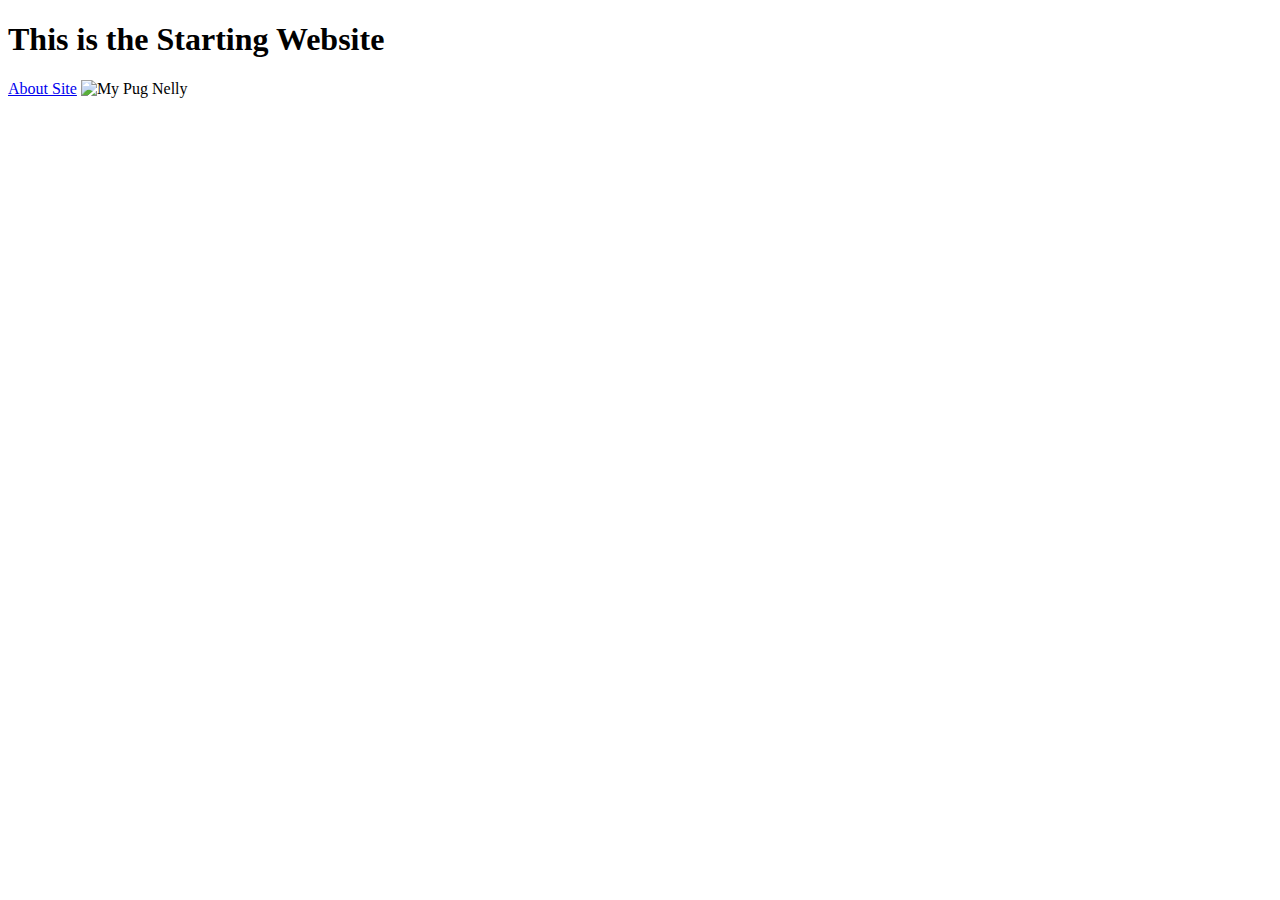
==== index.html @ 58447331 "Rename Index.html to index.html" ====
<!DOCTYPE html>
<html lang="en">

<head>
    <meta charset="UTF-8">
    <meta http-equiv="X-UA-Compatible" content="IE=edge">
    <meta name="viewport" content="width=device-width, initial-scale=1.0">
    <title>Nelly`s Home</title>
    <link rel="stylesheet" href="Style.css">
</head>

<body>
    <h1>This is the Starting Website </h1>
    <a href="About.html">About Site</a>
    <img src="Images\Nelly lugt dich an.jpeg" alt="My Pug Nelly">
</body>

</html>
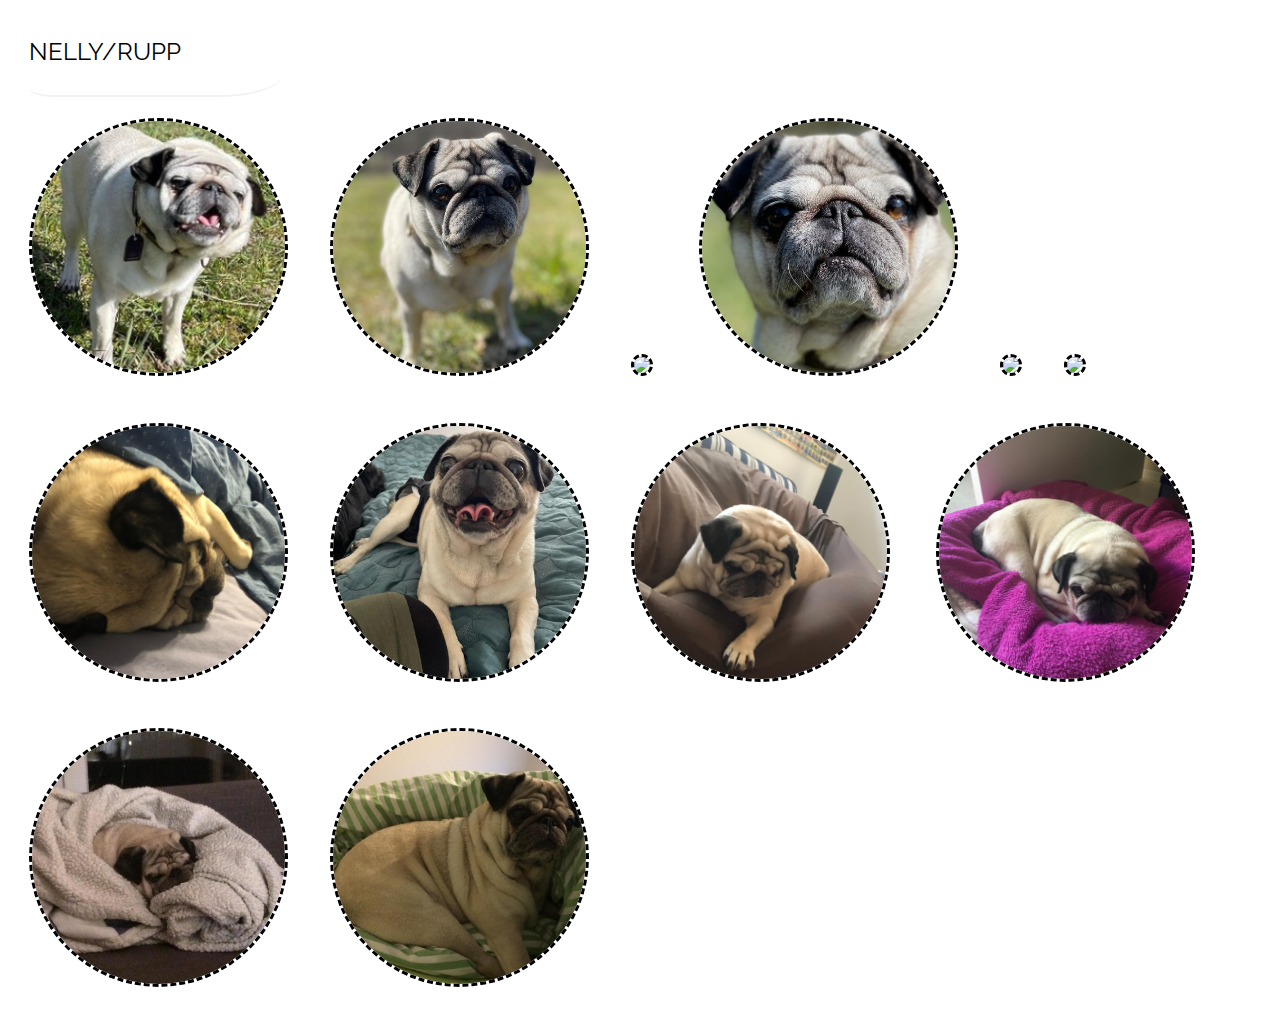
==== commit 9c89d1ea: "Add files via upload" ====
--- a/index.html
+++ b/index.html
@@ -1,18 +1,28 @@
-<!DOCTYPE html>
-<html lang="en">
-
-<head>
-    <meta charset="UTF-8">
-    <meta http-equiv="X-UA-Compatible" content="IE=edge">
-    <meta name="viewport" content="width=device-width, initial-scale=1.0">
-    <title>Nelly`s Home</title>
-    <link rel="stylesheet" href="Style.css">
-</head>
-
-<body>
-    <h1>This is the Starting Website </h1>
-    <a href="About.html">About Site</a>
-    <img src="Images\Nelly lugt dich an.jpeg" alt="My Pug Nelly">
-</body>
-
-</html>
+<!DOCTYPE html>
+<html>
+
+<head>
+    <title>Photo Blog</title>
+    <link rel="preconnect" href="https://fonts.gstatic.com">
+    <link href="https://fonts.googleapis.com/css2?family=Raleway:wght@800&display=swap" rel="stylesheet">
+    <link rel="stylesheet" href="style.css">
+</head>
+
+<body>
+    <nav>Nelly/Rupp</nav>
+
+    <!-- Nelly Insta bilder -->
+    <img src="Image/Nelly Gesicht .png"><img src="Image/Nelly Insta 2.png"><img src="Image/Nelly Insta 3.png">
+
+
+    <img src="Image/Nelly Insta 4.png"><img src="Image/Nelly Insta 5.png"><img src="Image/Nelly Insta 6.png">
+
+    <img src="Image/Nelly auf Bett.jpeg"><img src="Image/Nelly Happy .jpeg"><img src="Image/Sitzsatz.jpeg">
+
+    <img src="Image/Bett Nelly 1.jpeg"><img src="Image/Bett Nelly 2 .jpeg"><img src="Image/Bett Nelly 3.jpeg">
+
+
+
+</body>
+
+</html>--- a/style.css
+++ b/style.css
@@ -0,0 +1,26 @@
+img {
+    width: 20%;
+    margin: calc(10%/6);
+    border-radius: 360%;
+    border-color: black;
+    border: dashed;
+    
+}
+body
+{
+background-image:url(https://www.lawnstarter.com/blog/wp-content/uploads/2017/08/zoysia-grass.jpg);
+
+}
+nav
+{
+    font-size: 1.5em;
+    font-family: 'Raleway', sans-serif;
+    color: black;
+    text-transform: uppercase;
+    border-bottom: 2px solid #f1f1f1;
+    width: 20%;
+    margin-left: calc(10%/6);
+    padding: 1.2em 0;
+    background-color: rgba(255, 255, 255, 0.217);
+    border-radius: 25% 10%;
+}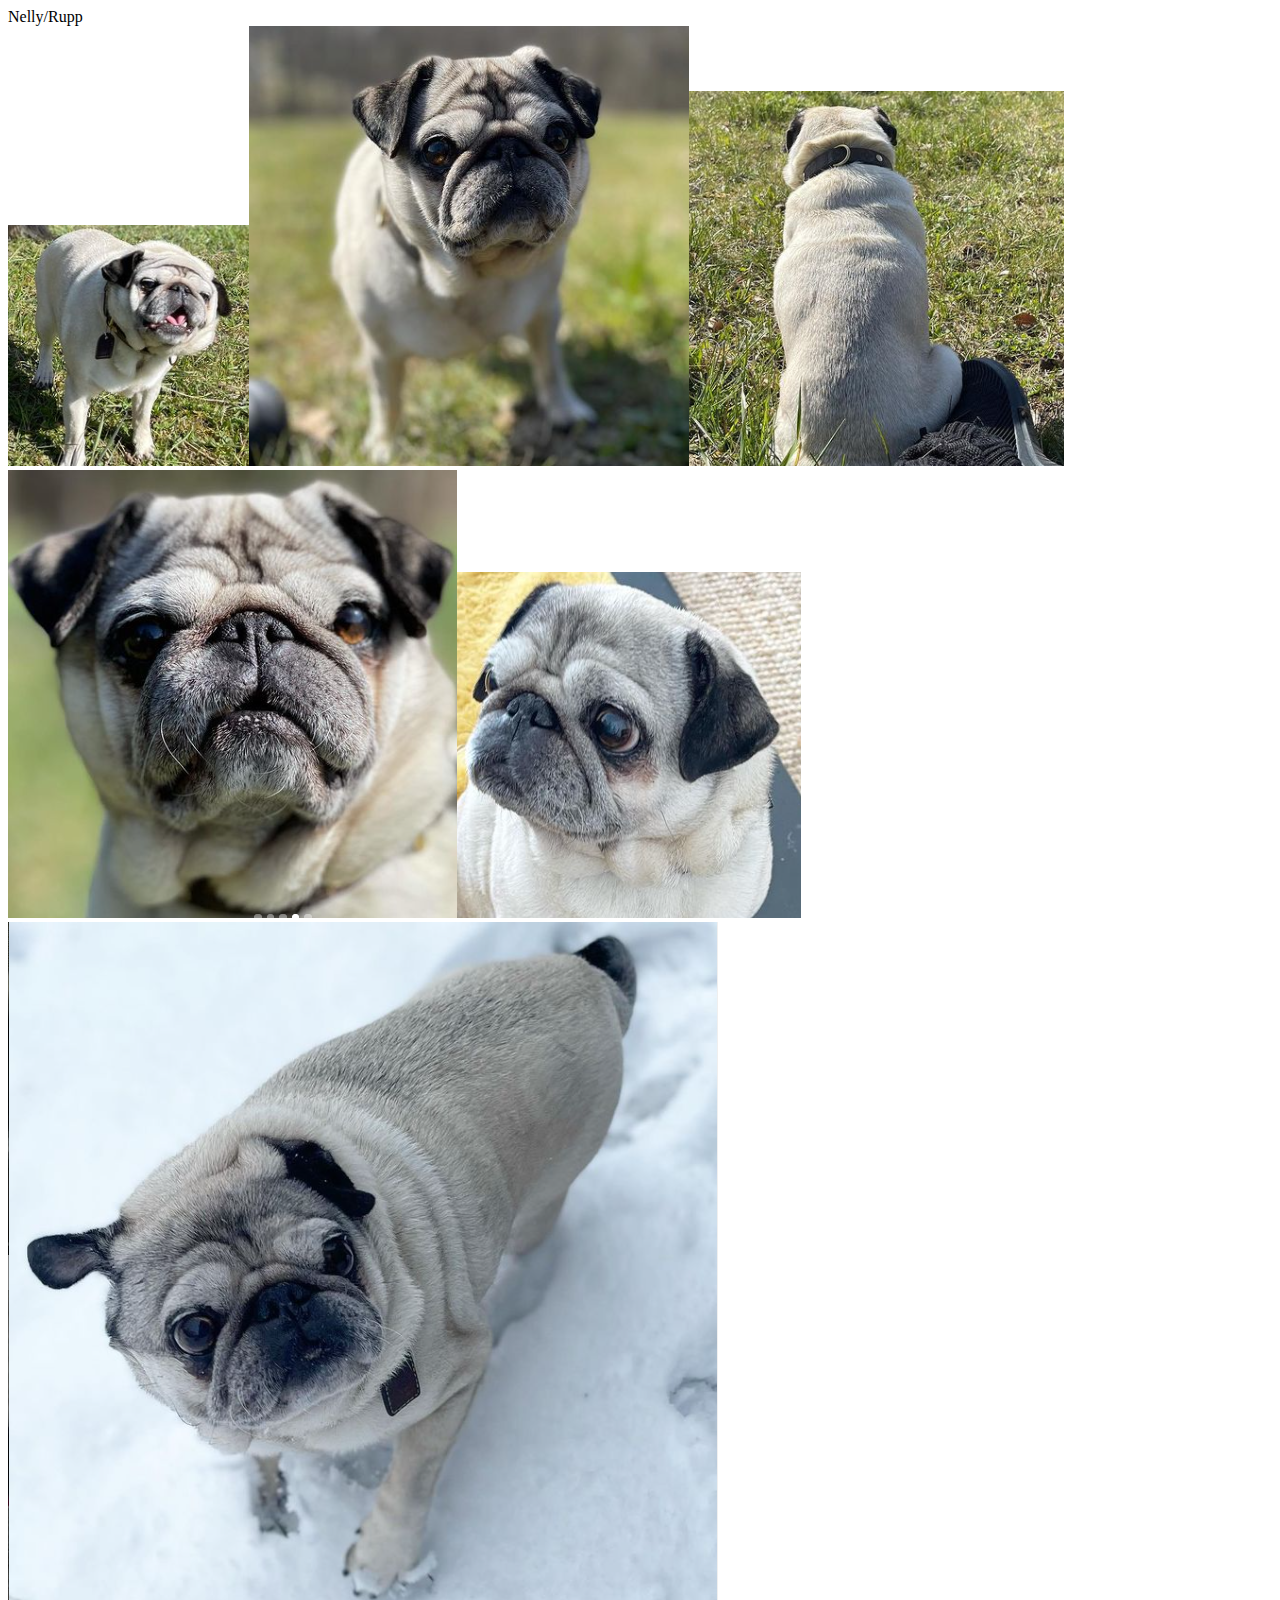
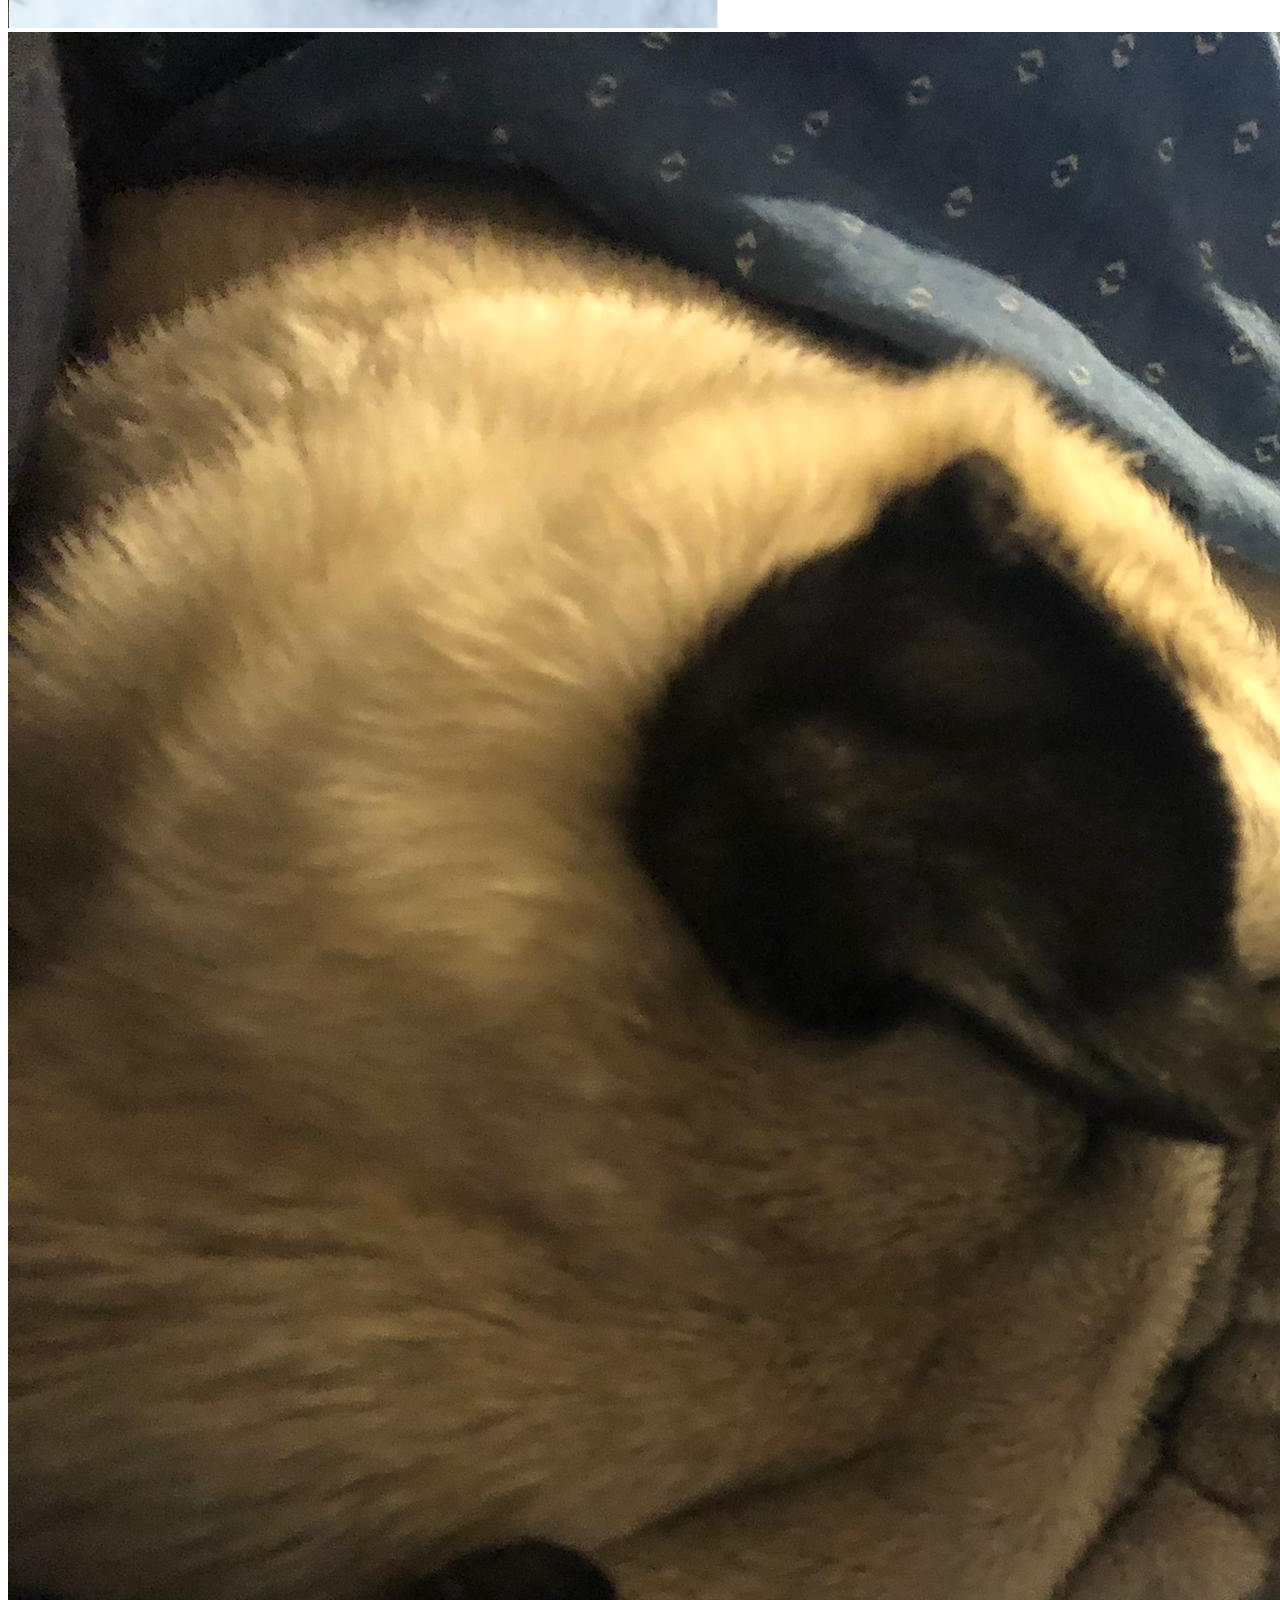
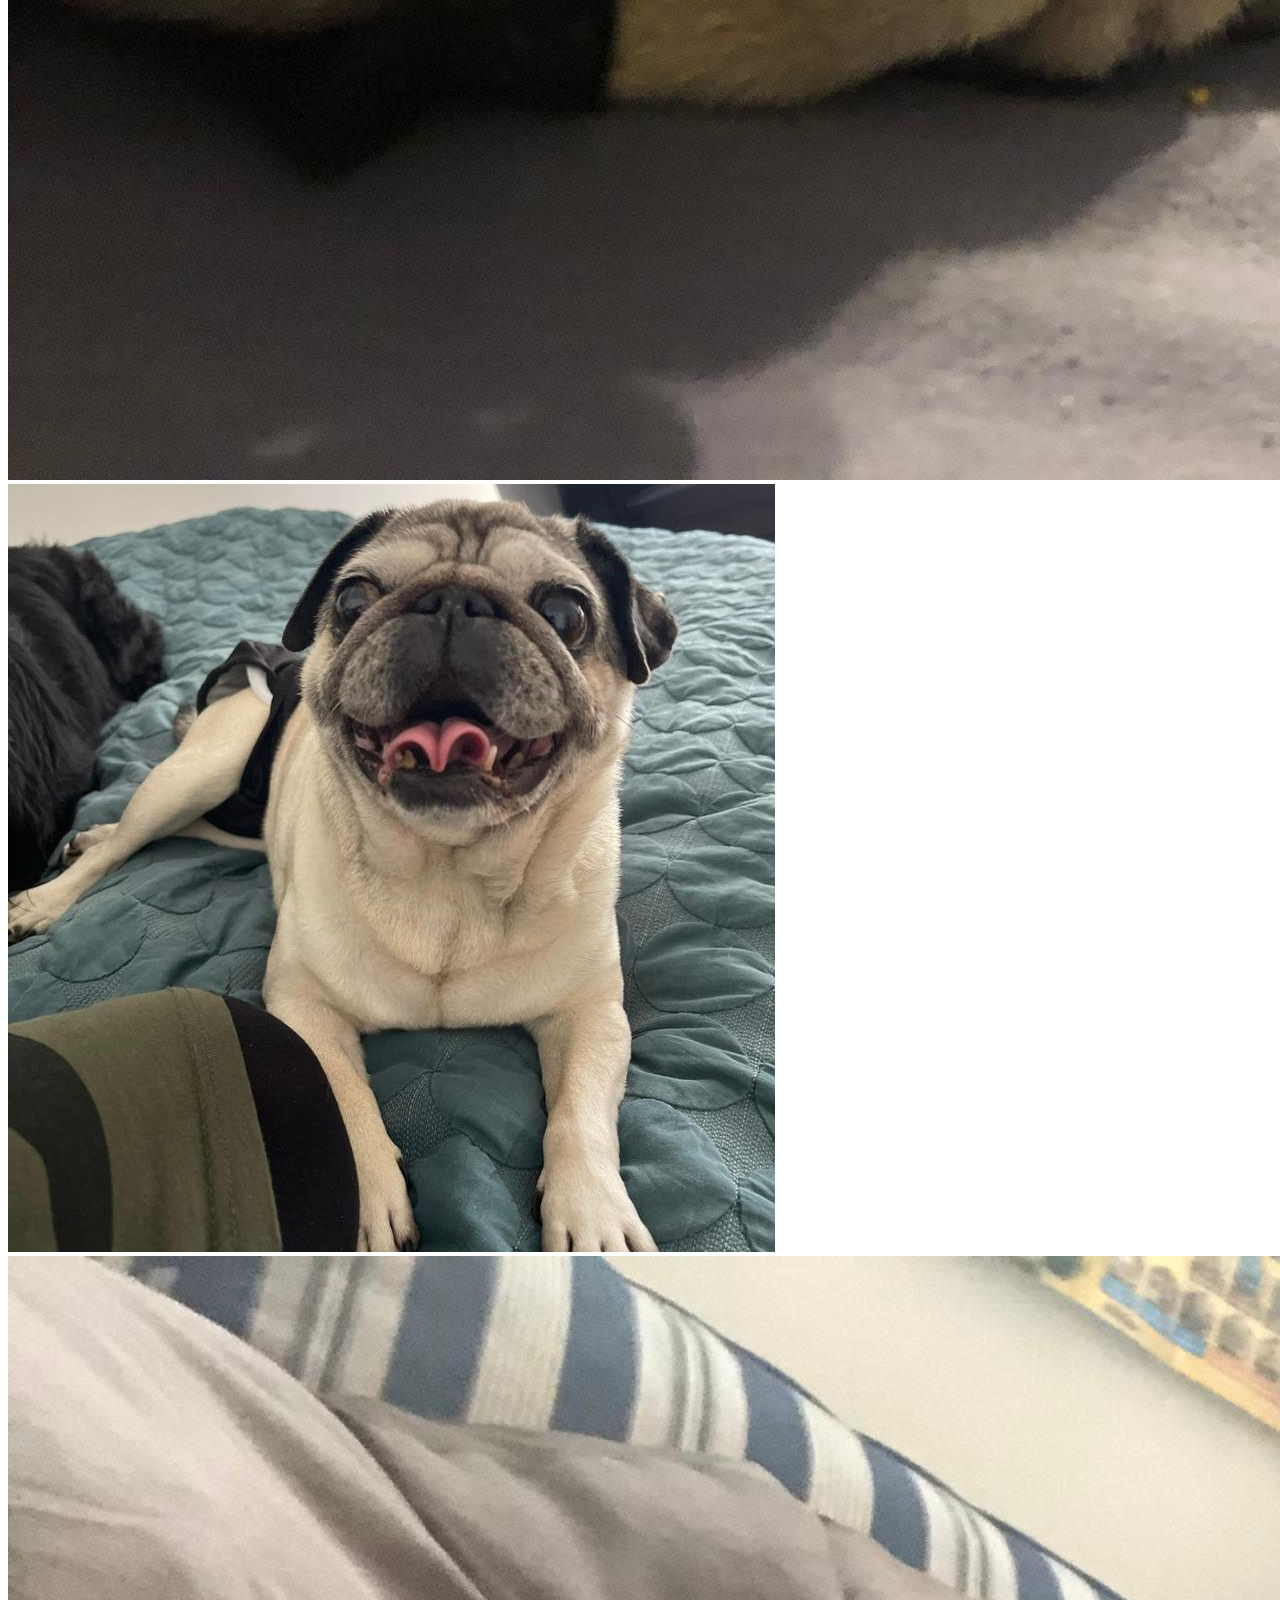
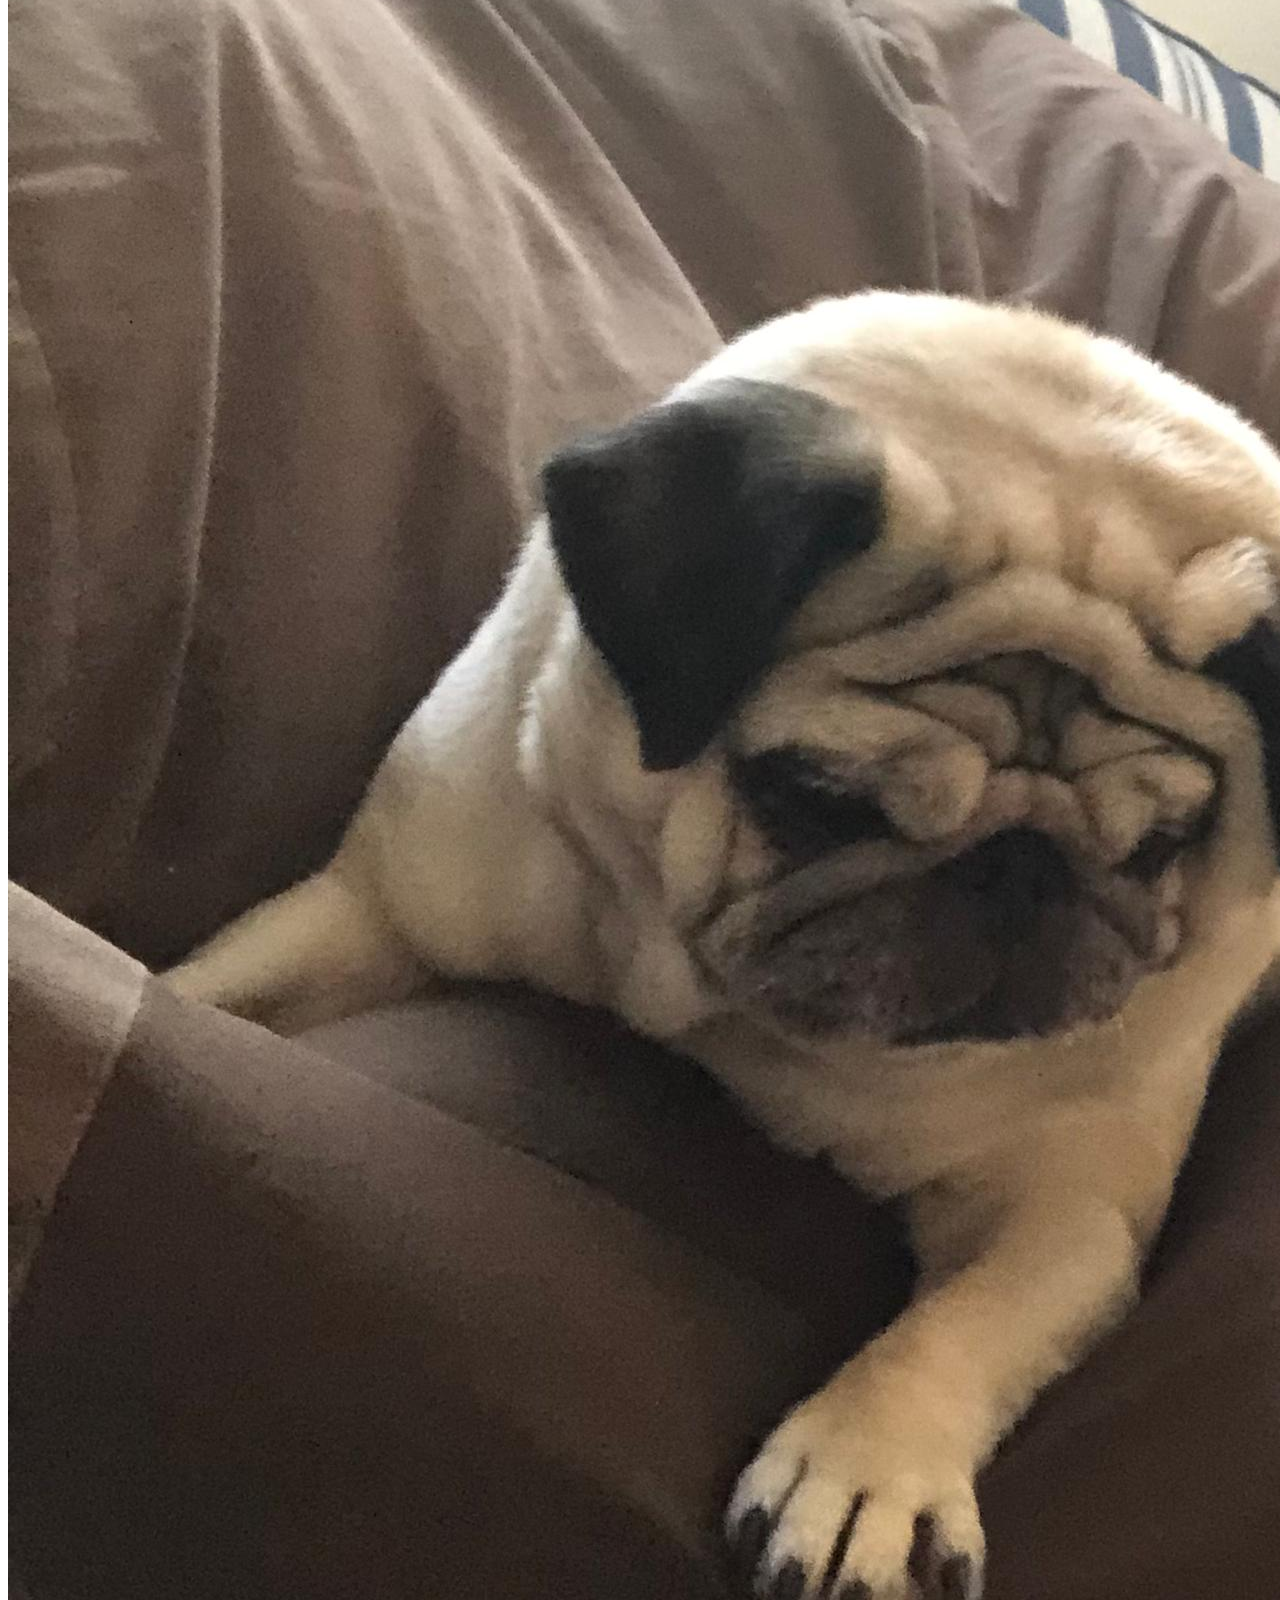
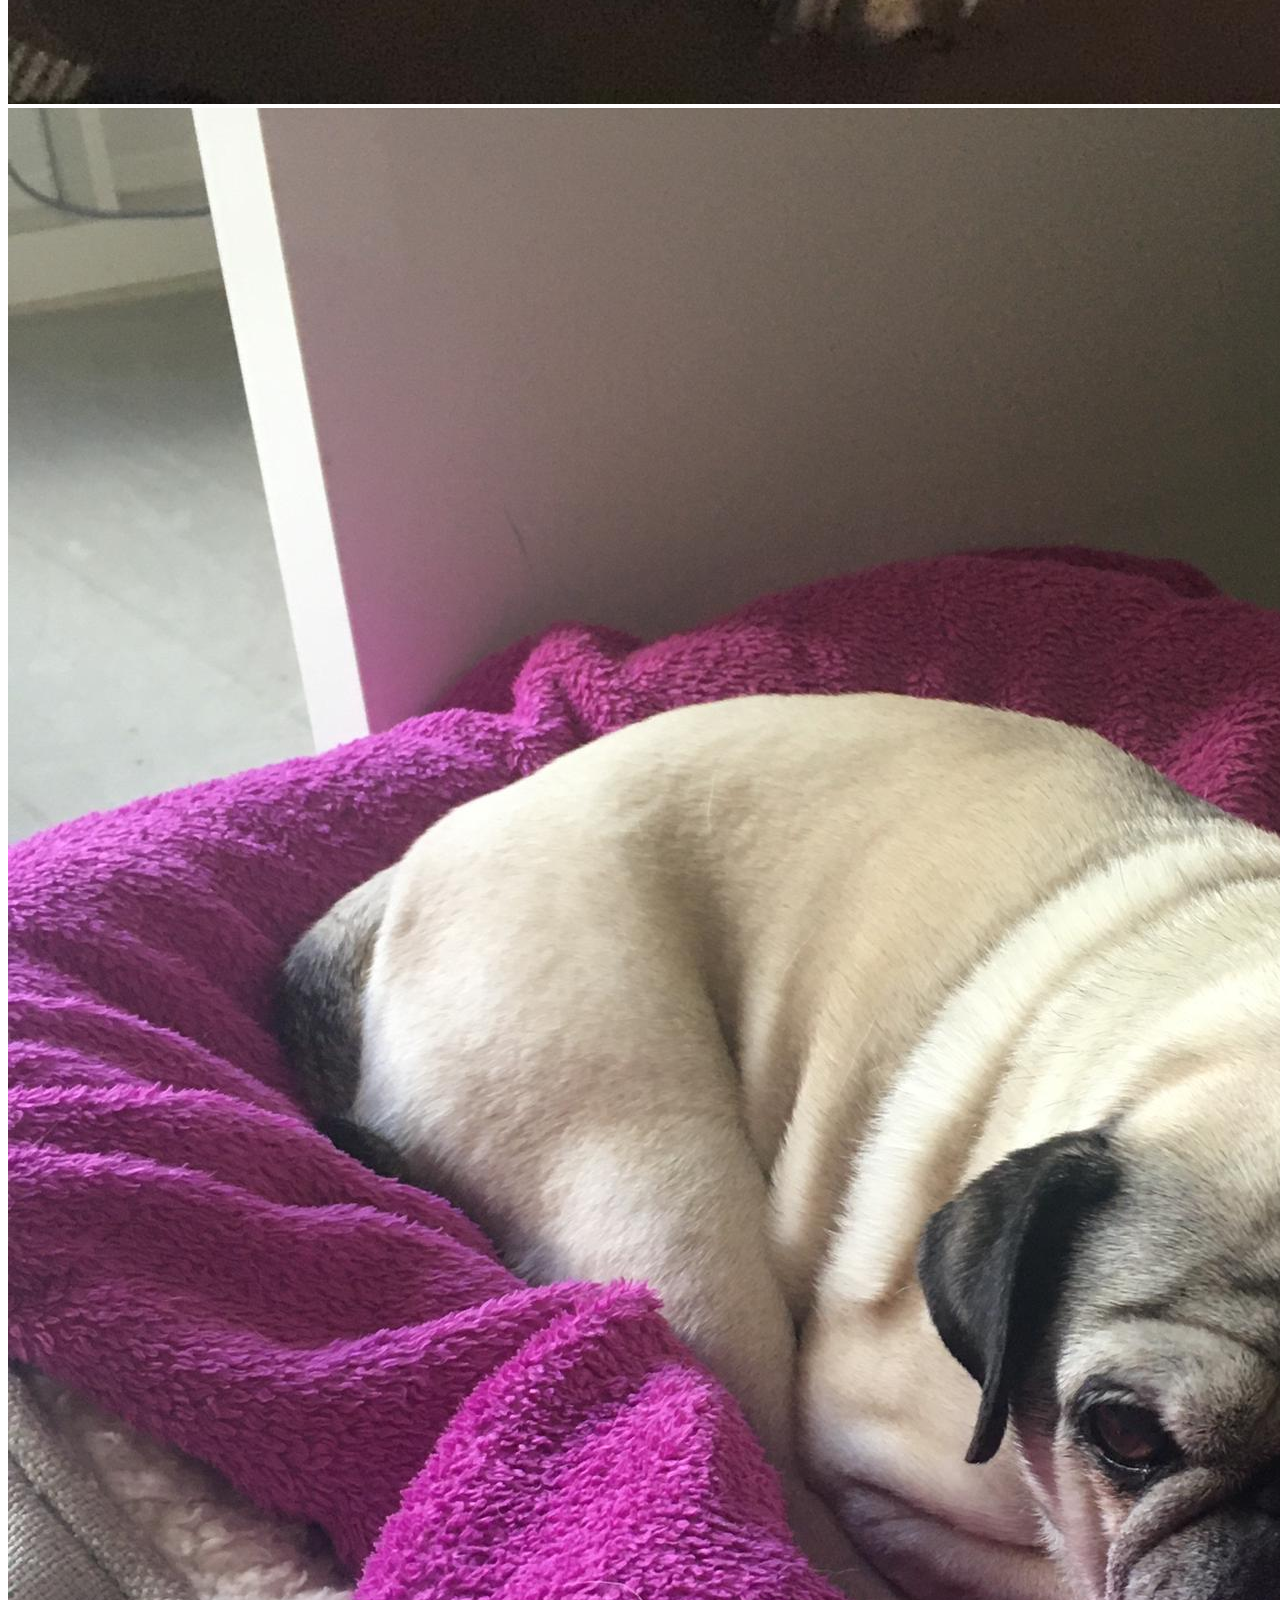
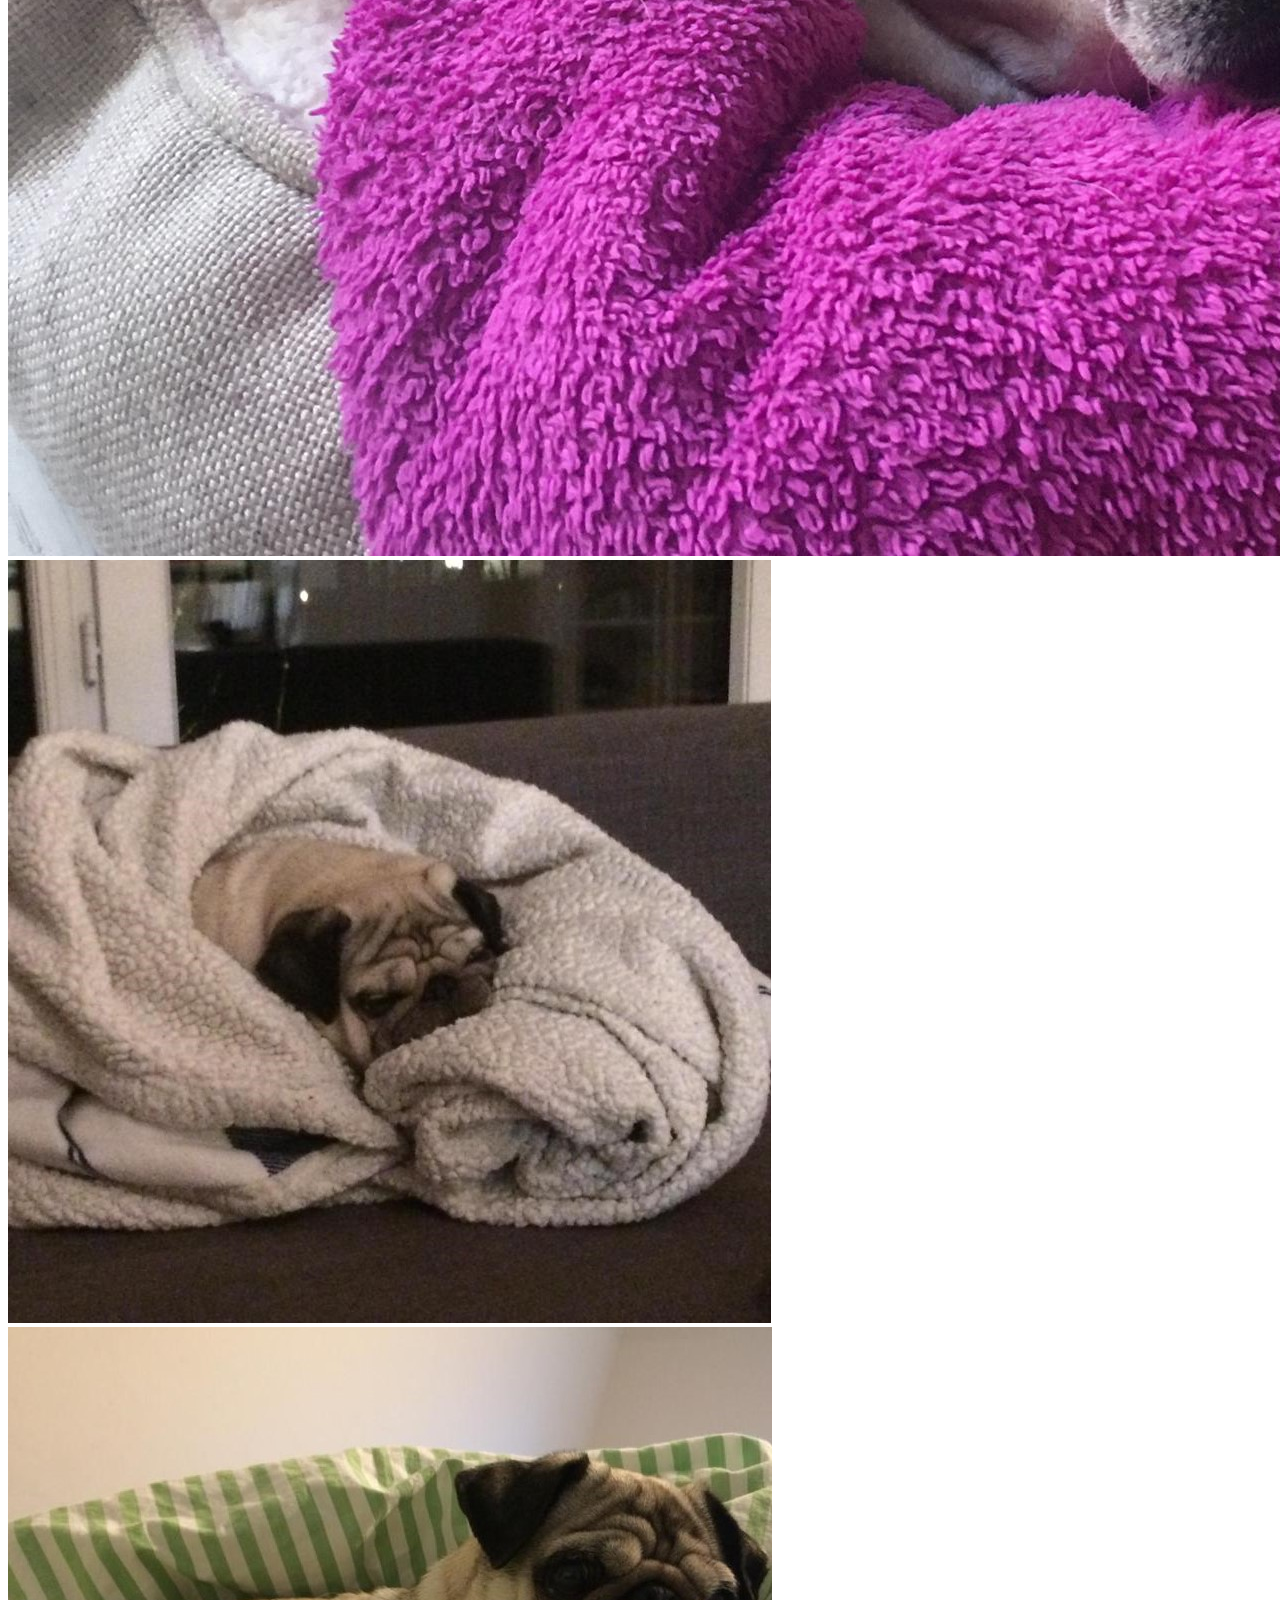
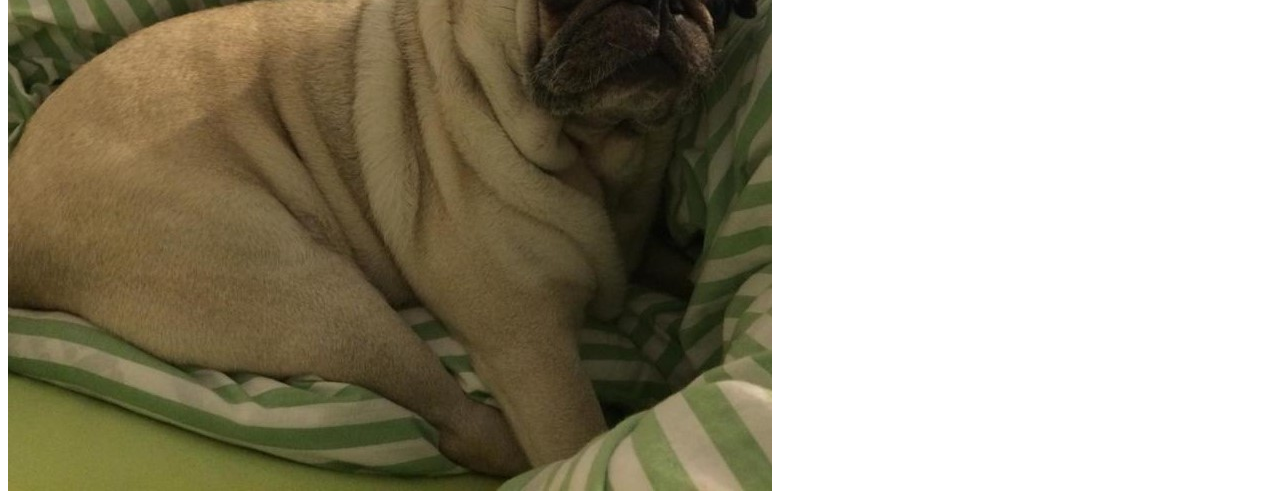
==== commit cfc1e655: "0.1 Update" ====
--- a/index.html
+++ b/index.html
@@ -2,26 +2,37 @@
 <html>
 
 <head>
-    <title>Photo Blog</title>
-    <link rel="preconnect" href="https://fonts.gstatic.com">
+    <title>Nelly`s Home</title>
     <link href="https://fonts.googleapis.com/css2?family=Raleway:wght@800&display=swap" rel="stylesheet">
-    <link rel="stylesheet" href="style.css">
+    <link rel="stylesheet" href="photos.css">
 </head>
 
 <body>
+    
     <nav>Nelly/Rupp</nav>
 
-    <!-- Nelly Insta bilder -->
-    <img src="Image/Nelly Gesicht .png"><img src="Image/Nelly Insta 2.png"><img src="Image/Nelly Insta 3.png">
+    <!-- Insta Nelly bilder -->
+    <img src="Image/Nelly Gesicht .png"><img
+        src="Image/Nelly Insta 2.png"><img
+        src="Image/Nelly insta 3.png">
+
+    
+    <img src="Image/Nelly Insta 4.png"><img
+        src="Image/Nelly insta 5.png"><img
+        src="Image/Nelly insta 6.png">
+
+    <!-- Nelly bett -->
+    <img src="Image/Nelly auf Bett.jpeg"><img
+        src="Image/Nelly Happy .jpeg"><img
+        src="Image/Sitzsatz.jpeg">
+
+    <img src="Image/Bett Nelly 1.jpeg"><img 
+    src="Image/Bett Nelly 2 .jpeg"><img 
+    src="Image/Bett Nelly 3.jpeg">
 
 
-    <img src="Image/Nelly Insta 4.png"><img src="Image/Nelly Insta 5.png"><img src="Image/Nelly Insta 6.png">
-
-    <img src="Image/Nelly auf Bett.jpeg"><img src="Image/Nelly Happy .jpeg"><img src="Image/Sitzsatz.jpeg">
-
-    <img src="Image/Bett Nelly 1.jpeg"><img src="Image/Bett Nelly 2 .jpeg"><img src="Image/Bett Nelly 3.jpeg">
-
-
+    <!-- All Photos Licensed Under Creative Commons 2.0 -->
+    <!-- https://creativecommons.org/licenses/by/2.0/legalcode  -->
 
 </body>
 
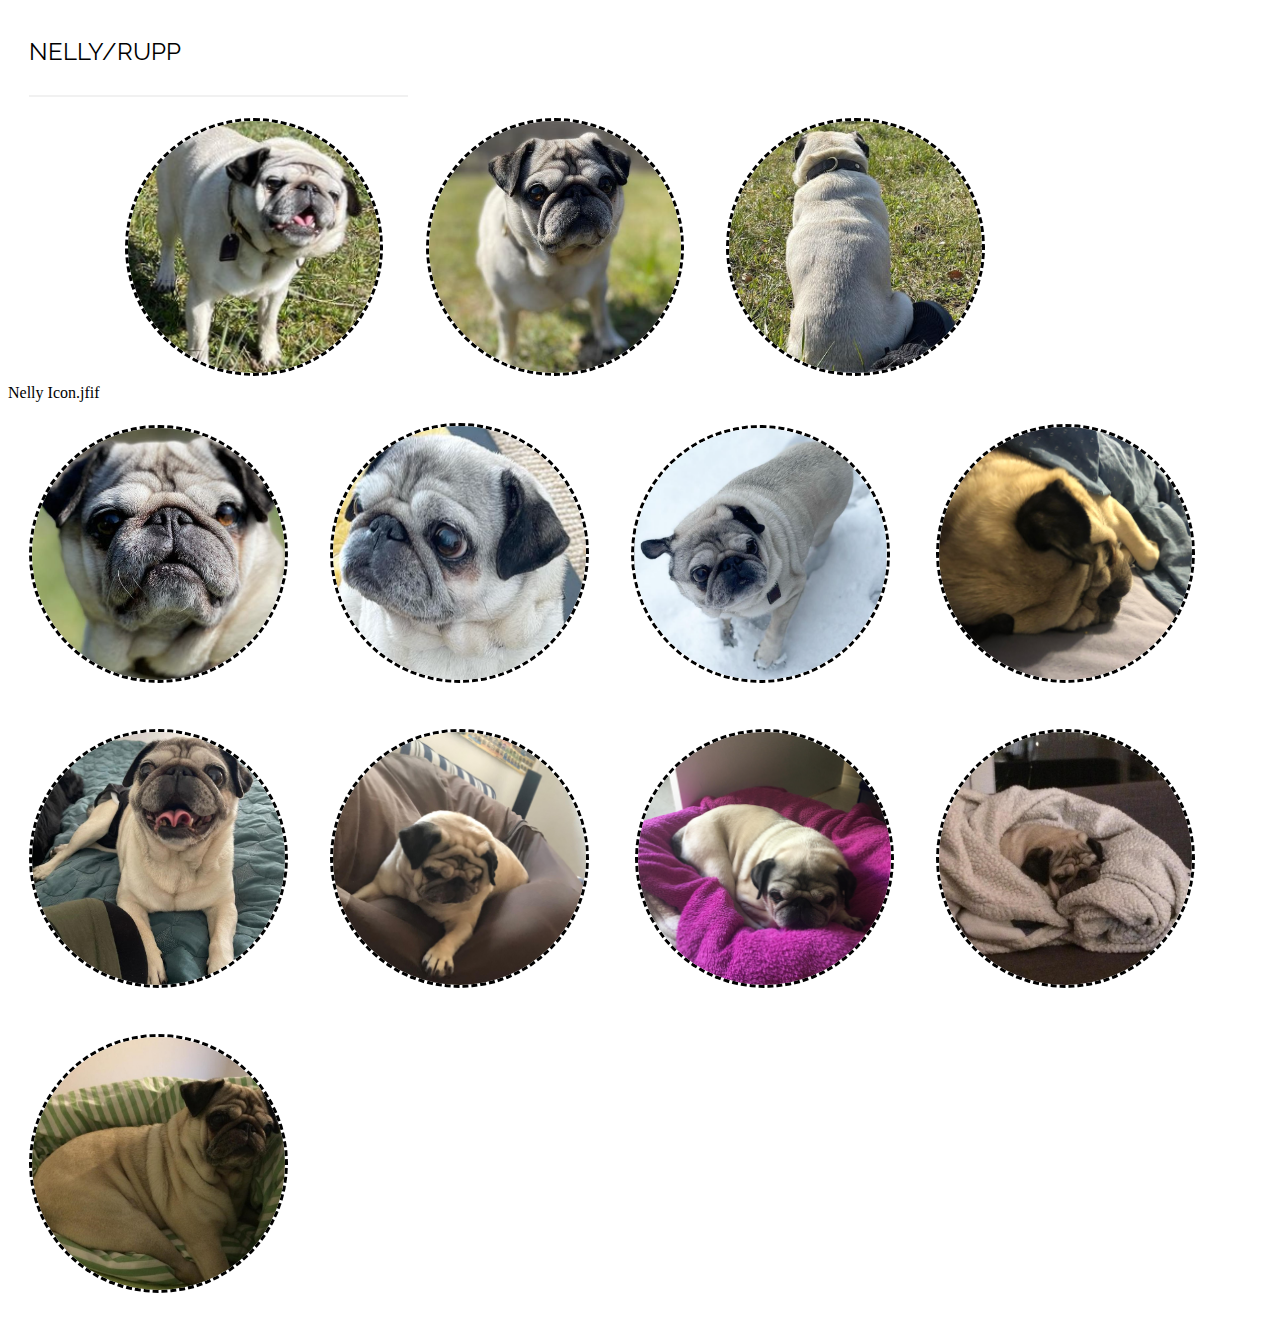
==== commit 98e3b6a3: "Update index.html" ====
--- a/index.html
+++ b/index.html
@@ -4,13 +4,15 @@
 <head>
     <title>Nelly`s Home</title>
     <link href="https://fonts.googleapis.com/css2?family=Raleway:wght@800&display=swap" rel="stylesheet">
-    <link rel="stylesheet" href="photos.css">
+    <link rel="stylesheet" href="style.css">
+    <link rel="icon" type= "image/png"href="Image/favicon.png">
+   
 </head>
 
 <body>
     
     <nav>Nelly/Rupp</nav>
-
+Nelly Icon.jfif
     <!-- Insta Nelly bilder -->
     <img src="Image/Nelly Gesicht .png"><img
         src="Image/Nelly Insta 2.png"><img
@@ -36,4 +38,4 @@
 
 </body>
 
-</html>+</html>
--- a/style.css
+++ b/style.css
@@ -0,0 +1,23 @@
+img {
+    width: 20%;
+    /* margin: 1.6666666%; */
+    margin: calc(10%/6);
+    border-radius: 360%;
+    border: dashed
+}
+
+nav {
+    font-family: 'Raleway', sans-serif;
+    font-size: 1.5em;
+    text-transform: uppercase;
+    border-bottom: 2px solid #f1f1f1;
+    width: 30%;
+    margin-left: calc(10%/6);
+    padding: 1.2em 0;
+}
+body
+{
+    background-image: url(https://www.greenlawnfertilizing.com/wp-content/uploads/2018/02/green-grass.jpg);
+
+}
+
